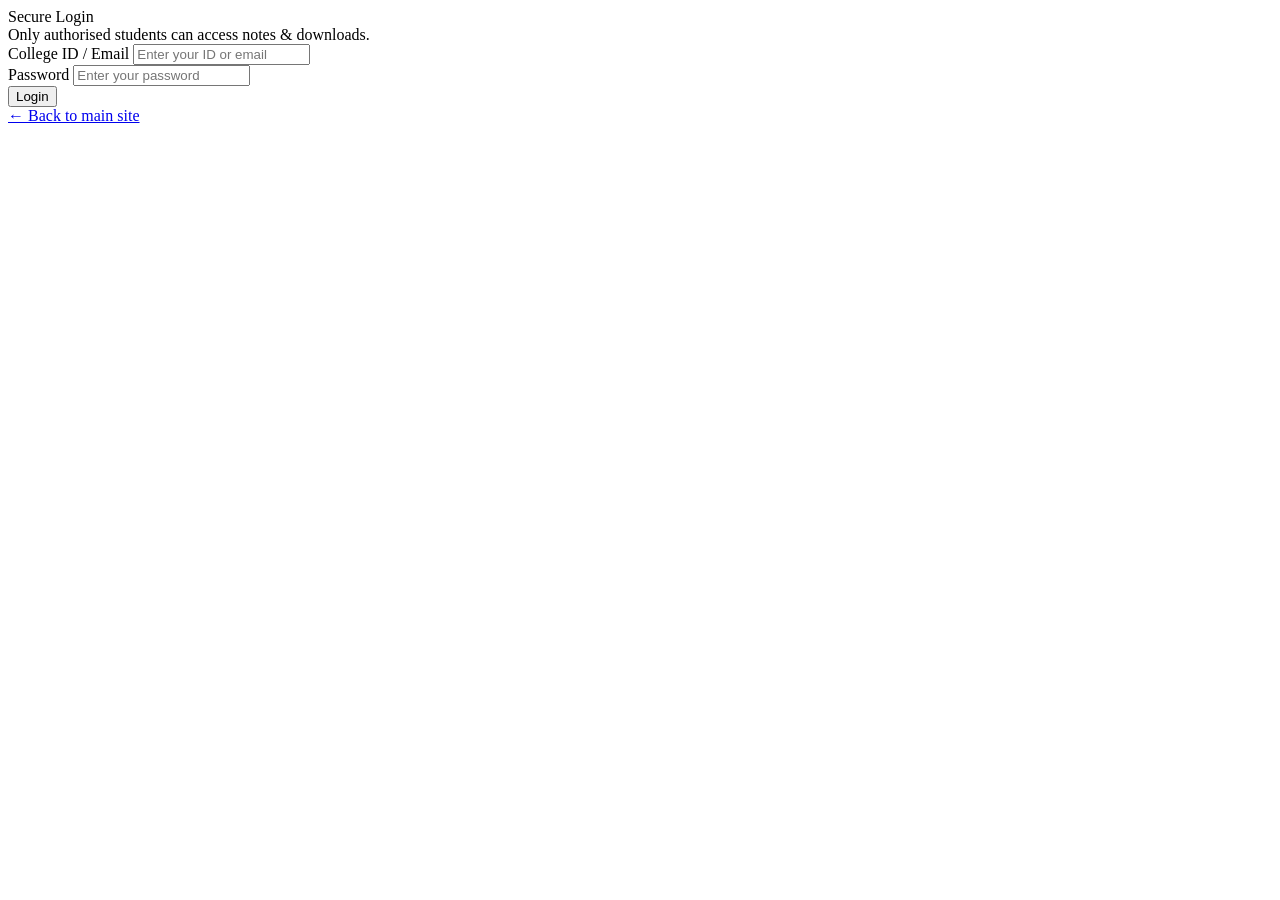
==== index.html @ 5f8c27df "Add files via upload" ====
<!DOCTYPE html>
<html lang="en">
<head>
  <head>
    <script>
  if (localStorage.getItem("isLoggedIn") !== "true") {
    window.location.href = "login.html";
  }
</script>

  <meta charset="UTF-8" />
  <title>All Notes of 1st Year</title>

  <script>
    // Agar login nahi hai to login page par redirect
    if (localStorage.getItem("isLoggedIn") !== "true") {
      window.location.href = "login.html";
    }
    
  </script>

  <link rel="stylesheet" href="css/index.css" />
</head>

  <meta charset="UTF-8" />
  <title>All Notes of 1st Year</title>

  <!-- Main CSS -->
  <link rel="stylesheet" href="css/index.css" />
</head>
<body>
  <div style="text-align:right; padding:10px; font-size:0.9rem;">
  <a href="ai-chat.html" style="color:#0c3c78; text-decoration:none;">
    🤖 AI Study Assistant
  </a>
</div>

  <div style="text-align:right; padding:10px;">
  <a href="login.html" style="font-size:14px; color:#0c3c78; text-decoration:none;">
    🔐 Login
  </a>
</div>

  <div class="container">
    <div class="logo-title">All Notes of 1st Year</div>
    <div class="logo-sub">
      All subjects, notes, important topics & PYQ at one place
    </div>

    <div class="search-box">
      <input id="searchInput" type="text" placeholder="Search subject, code, or topic..." />
      <button type="button" id="searchBtn">Search</button>
      <button onclick="logout()" style="
background:#1f3b57;
color:white;
border:none;
padding:6px 12px;
border-radius:6px;
cursor:pointer;
margin:10px;">
Logout
</button>
<script>
  function logout(){
    localStorage.removeItem("isLoggedIn");
    window.location.href = "login.html";
  }
</script>

    </div>

    <!-- Subjects Grid -->
    <div id="notesGrid" class="notes-grid">

      <!-- 1. Electronic Mechanics (EM) -->
      <div class="note-card"
           data-keywords="electronic mechanics em motion devices sensors semiconductors">
        <h3>Electronic Mechanics (EM)</h3>
        <p>Mechanics concepts used in electronics: motion systems, sensors, actuators and basic semiconductor-related mechanics.</p>
        <span class="note-tag">Technical</span>
        <div class="note-actions">
          <a class="note-btn" href="em-notes.html">Notes</a>
          <a class="note-btn secondary" href="em-important.html">Important topics</a>
          <a class="note-btn secondary" href="em-pyq.html">PYQ papers</a>
        </div>
      </div>

      <!-- 2. Applied Chemistry (AC) -->
      <div class="note-card"
           data-keywords="applied chemistry ac engineering reactions lab formula industrial">
        <h3>Applied Chemistry (AC)</h3>
        <p>Chemical reactions, industrial chemistry basics, engineering applications and useful lab concepts.</p>
        <span class="note-tag">Core Subject</span>
        <div class="note-actions">
          <a class="note-btn" href="ac-notes.html">Notes</a>
          <a class="note-btn secondary" href="ac-important.html">Important topics</a>
          <a class="note-btn secondary" href="ac-pyq.html">PYQ papers</a>
        </div>
      </div>

      <!-- 3. Basic Electrical Engineering (BEE) -->
      <div class="note-card"
           data-keywords="basic electrical bee circuits ohms law kirchhoff ac dc machines transformers">
        <h3>Basic Electrical Engineering (BEE)</h3>
        <p>AC/DC basics, Ohm's law, circuit theory, transformers, and numerical questions.</p>
        <span class="note-tag">Numerical Based</span>
        <div class="note-actions">
          <a class="note-btn" href="bee-notes.html">Notes</a>
          <a class="note-btn secondary" href="bee-important.html">Important topics</a>
          <a class="note-btn secondary" href="bee-pyq.html">PYQ papers</a>
        </div>
      </div>

      <!-- 4. Communication English (CE) -->
      <div class="note-card"
           data-keywords="communication english ce grammar letter writing speaking vocabulary">
        <h3>Communication English (CE)</h3>
        <p>Spoken and written English skills, grammar, letters, emails and vocabulary.</p>
        <span class="note-tag">Soft Skills</span>
        <div class="note-actions">
          <a class="note-btn" href="ce-notes.html">Notes</a>
          <a class="note-btn secondary" href="ce-important.html">Important topics</a>
          <a class="note-btn secondary" href="ce-pyq.html">PYQ papers</a>
        </div>
      </div>

      <!-- 5. Calculus -->
      <div class="note-card"
           data-keywords="calculus limits differentiation integration maths">
        <h3>Calculus</h3>
        <p>Limits, differentiation, integration, and other basic calculus concepts.</p>
        <span class="note-tag">Common Subject</span>
        <div class="note-actions">
          <a class="note-btn" href="calculus-notes.html">Notes</a>
          <a class="note-btn secondary" href="calculus-important.html">Important topics</a>
          <a class="note-btn secondary" href="calculus-pyq.html">PYQ papers</a>
        </div>
      </div>

      <!-- 6. FME -->
      <div class="note-card"
           data-keywords="fundamental mechanical engineering fme thermodynamics machines workshop">
        <h3>Fundamental of Mechanical Engineering (FME)</h3>
        <p>Basics of mechanical systems, thermodynamics, machines and workshop-related topics.</p>
        <span class="note-tag">Engineering Core</span>
        <div class="note-actions">
          <a class="note-btn" href="fme-notes.html">Notes</a>
          <a class="note-btn secondary" href="fme-important.html">Important topics</a>
          <a class="note-btn secondary" href="fme-pyq.html">PYQ papers</a>
        </div>
      </div>
    </div>

    <div id="noResult" class="no-result">
      No subject found for this search. Try another keyword.
    </div>
  </div>

  <!-- Footer -->
  <footer class="footer">
    <div class="footer-inner">
      <div class="footer-title">Contact us</div>

      <div>📞 Phone:
        <a href="tel:+910000000000">+91-00000-00000</a>
      </div>
      <div>✉️ Email:
        <a href="mailto:youremail@example.com">youremail@example.com</a>
      </div>

      <div class="contact-links">
        <a href="https://wa.me/910000000000" target="_blank">
          <span class="icon">💬</span>
          <span>WhatsApp</span>
        </a>
        <a href="https://instagram.com/yourchannel" target="_blank">
          <span class="icon">📸</span>
          <span>Instagram</span>
        </a>
      </div>

      <div class="footer-small">
        Note: Apna real number, email, WhatsApp link aur Instagram channel yahan par replace kar lena.
      </div>
    </div>
  </footer>

  <!-- Main JS -->
  <script src="js/index.js"></script>
</body>
</html>
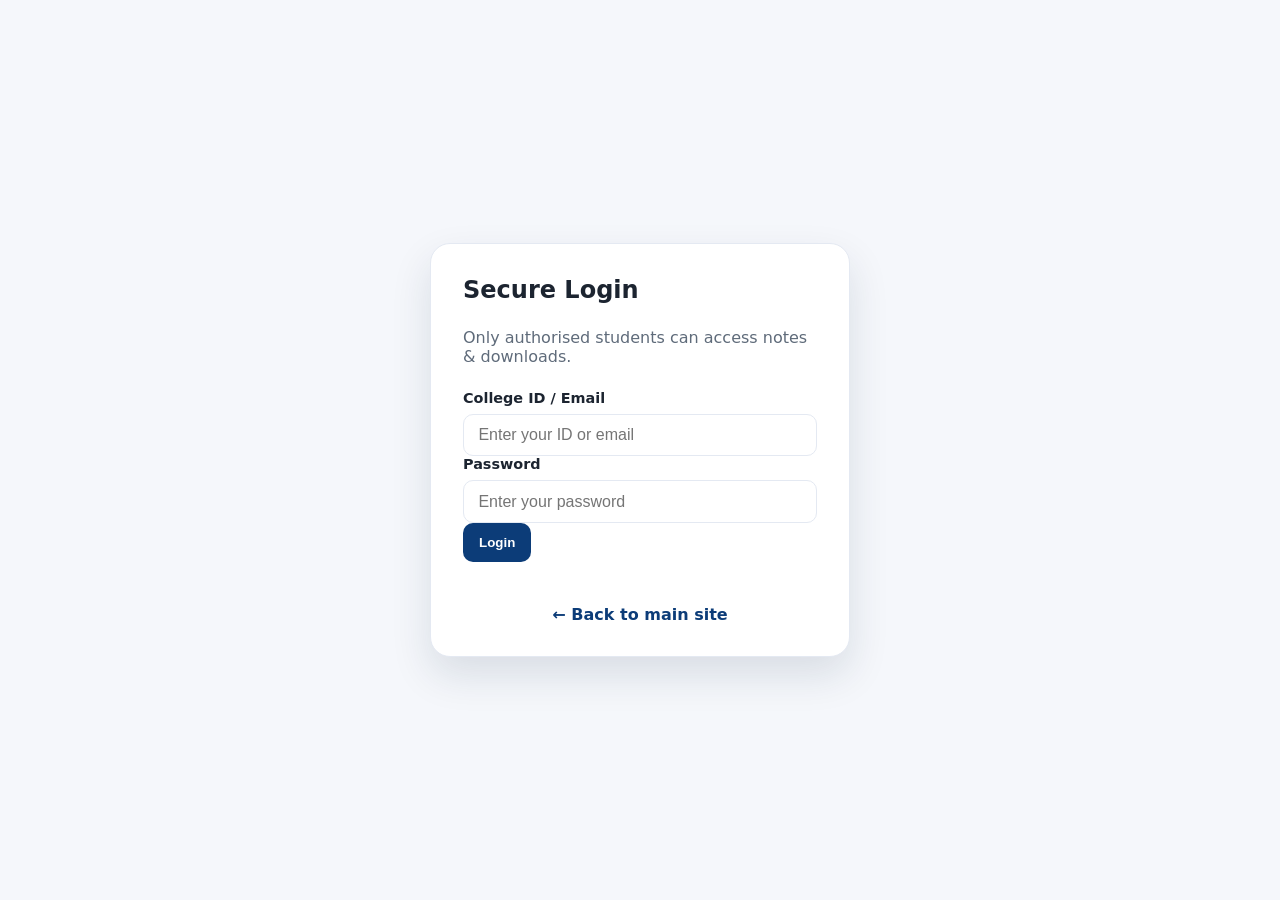
==== commit e41878e6: "Add professional styling and scripts" ====
--- a/index.html
+++ b/index.html
@@ -1,73 +1,54 @@
-<!DOCTYPE html>
-<html lang="en">
-<head>
-  <head>
-    <script>
-  if (localStorage.getItem("isLoggedIn") !== "true") {
-    window.location.href = "login.html";
-  }
-</script>
-
-  <meta charset="UTF-8" />
-  <title>All Notes of 1st Year</title>
-
-  <script>
-    // Agar login nahi hai to login page par redirect
-    if (localStorage.getItem("isLoggedIn") !== "true") {
-      window.location.href = "login.html";
-    }
-    
-  </script>
-
-  <link rel="stylesheet" href="css/index.css" />
-</head>
-
-  <meta charset="UTF-8" />
-  <title>All Notes of 1st Year</title>
-
-  <!-- Main CSS -->
-  <link rel="stylesheet" href="css/index.css" />
-</head>
-<body>
-  <div style="text-align:right; padding:10px; font-size:0.9rem;">
-  <a href="ai-chat.html" style="color:#0c3c78; text-decoration:none;">
-    🤖 AI Study Assistant
-  </a>
-</div>
-
-  <div style="text-align:right; padding:10px;">
-  <a href="login.html" style="font-size:14px; color:#0c3c78; text-decoration:none;">
-    🔐 Login
-  </a>
-</div>
-
-  <div class="container">
-    <div class="logo-title">All Notes of 1st Year</div>
-    <div class="logo-sub">
-      All subjects, notes, important topics & PYQ at one place
-    </div>
-
-    <div class="search-box">
-      <input id="searchInput" type="text" placeholder="Search subject, code, or topic..." />
-      <button type="button" id="searchBtn">Search</button>
-      <button onclick="logout()" style="
-background:#1f3b57;
-color:white;
-border:none;
-padding:6px 12px;
-border-radius:6px;
-cursor:pointer;
-margin:10px;">
-Logout
-</button>
-<script>
-  function logout(){
-    localStorage.removeItem("isLoggedIn");
-    window.location.href = "login.html";
-  }
-</script>
-
-    </div>
+<!DOCTYPE html>
+<html lang="en">
+<head>
+  <meta charset="UTF-8" />
+  <meta name="viewport" content="width=device-width, initial-scale=1" />
+  <title>All Notes of 1st Year</title>
+  <link rel="stylesheet" href="css/index.css" />
+  <script>
+    if (localStorage.getItem("isLoggedIn") !== "true") {
+      window.location.href = "login.html";
+    }
+  </script>
+</head>
+<body>
+  <header class="site-header">
+    <div class="brand">
+      <div class="brand-mark">FY</div>
+      <div>
+        <div class="brand-title">All Notes of 1st Year</div>
+        <div class="brand-subtitle">All subjects, notes, important topics & PYQ in one place</div>
+      </div>
+    </div>
+    <nav class="header-actions">
+      <a class="header-link" href="ai-chat.html">🤖 AI Study Assistant</a>
+      <a class="header-link" href="login.html">🔐 Login</a>
+      <button class="logout-btn" type="button" onclick="logout()">Logout</button>
+    </nav>
+  </header>
+
+  <main class="container">
+    <section class="hero">
+      <div>
+        <h1>Find the right notes in seconds</h1>
+        <p>Search by subject, code, or topic and jump straight into study material curated for first-year students.</p>
+      </div>
+      <div class="hero-card">
+        <div class="hero-stat">
+          <span class="hero-stat-label">Subjects covered</span>
+          <span class="hero-stat-value">6</span>
+        </div>
+        <div class="hero-stat">
+          <span class="hero-stat-label">Updated for</span>
+          <span class="hero-stat-value">2024</span>
+        </div>
+      </div>
+    </section>
+
+    <div class="search-box">
+      <input id="searchInput" type="text" placeholder="Search subject, code, or topic..." />
+      <button type="button" id="searchBtn">Search</button>
+    </div>
 
     <!-- Subjects Grid -->
     <div id="notesGrid" class="notes-grid">
@@ -151,10 +132,10 @@
       </div>
     </div>
 
-    <div id="noResult" class="no-result">
-      No subject found for this search. Try another keyword.
-    </div>
-  </div>
+    <div id="noResult" class="no-result">
+      No subject found for this search. Try another keyword.
+    </div>
+  </main>
 
   <!-- Footer -->
   <footer class="footer">
@@ -185,7 +166,12 @@
     </div>
   </footer>
 
-  <!-- Main JS -->
-  <script src="js/index.js"></script>
-</body>
-</html>
+  <script src="js/index.js"></script>
+  <script>
+    function logout() {
+      localStorage.removeItem("isLoggedIn");
+      window.location.href = "login.html";
+    }
+  </script>
+</body>
+</html>
--- a/css/index.css
+++ b/css/index.css
@@ -0,0 +1,318 @@
+:root {
+  color-scheme: light;
+  --bg: #f5f7fb;
+  --card: #ffffff;
+  --text: #1c2430;
+  --muted: #556174;
+  --primary: #0c3c78;
+  --accent: #17b1a4;
+  --border: #e4e9f2;
+  --shadow: 0 20px 45px rgba(18, 38, 63, 0.08);
+}
+
+* {
+  box-sizing: border-box;
+  margin: 0;
+  padding: 0;
+}
+
+body {
+  font-family: "Inter", "Segoe UI", system-ui, -apple-system, sans-serif;
+  background: var(--bg);
+  color: var(--text);
+  line-height: 1.5;
+}
+
+a {
+  color: inherit;
+  text-decoration: none;
+}
+
+.site-header {
+  display: flex;
+  align-items: center;
+  justify-content: space-between;
+  gap: 2rem;
+  padding: 1.5rem 6vw;
+  background: var(--card);
+  border-bottom: 1px solid var(--border);
+  position: sticky;
+  top: 0;
+  z-index: 10;
+}
+
+.brand {
+  display: flex;
+  align-items: center;
+  gap: 1rem;
+}
+
+.brand-mark {
+  display: grid;
+  place-items: center;
+  width: 48px;
+  height: 48px;
+  border-radius: 14px;
+  background: var(--primary);
+  color: white;
+  font-weight: 700;
+  letter-spacing: 0.04em;
+}
+
+.brand-title {
+  font-size: 1.1rem;
+  font-weight: 700;
+}
+
+.brand-subtitle {
+  font-size: 0.9rem;
+  color: var(--muted);
+}
+
+.header-actions {
+  display: flex;
+  align-items: center;
+  gap: 1rem;
+  font-weight: 600;
+}
+
+.header-link {
+  padding: 0.55rem 0.85rem;
+  border-radius: 10px;
+  color: var(--primary);
+  border: 1px solid transparent;
+  transition: all 0.2s ease;
+}
+
+.header-link:hover {
+  border-color: var(--border);
+  background: #f0f4fb;
+}
+
+.logout-btn {
+  border: none;
+  background: var(--primary);
+  color: white;
+  padding: 0.55rem 1rem;
+  border-radius: 10px;
+  cursor: pointer;
+  font-weight: 600;
+  transition: transform 0.2s ease, box-shadow 0.2s ease;
+}
+
+.logout-btn:hover {
+  transform: translateY(-1px);
+  box-shadow: 0 8px 18px rgba(12, 60, 120, 0.2);
+}
+
+.container {
+  padding: 2.5rem 6vw 4rem;
+}
+
+.hero {
+  display: grid;
+  grid-template-columns: repeat(auto-fit, minmax(240px, 1fr));
+  gap: 2rem;
+  align-items: center;
+  margin-bottom: 2rem;
+}
+
+.hero h1 {
+  font-size: clamp(2rem, 3vw, 2.6rem);
+  margin-bottom: 0.75rem;
+}
+
+.hero p {
+  color: var(--muted);
+  font-size: 1.05rem;
+}
+
+.hero-card {
+  background: var(--card);
+  border: 1px solid var(--border);
+  border-radius: 18px;
+  padding: 1.5rem;
+  box-shadow: var(--shadow);
+  display: grid;
+  gap: 1.25rem;
+}
+
+.hero-stat {
+  display: flex;
+  align-items: center;
+  justify-content: space-between;
+  font-weight: 600;
+}
+
+.hero-stat-label {
+  color: var(--muted);
+  font-size: 0.95rem;
+}
+
+.hero-stat-value {
+  font-size: 1.4rem;
+}
+
+.search-box {
+  display: flex;
+  gap: 0.75rem;
+  background: var(--card);
+  border: 1px solid var(--border);
+  border-radius: 14px;
+  padding: 0.75rem;
+  box-shadow: var(--shadow);
+  margin-bottom: 2rem;
+}
+
+.search-box input {
+  flex: 1;
+  border: none;
+  font-size: 1rem;
+  padding: 0.65rem 0.75rem;
+  outline: none;
+}
+
+.search-box button {
+  border: none;
+  background: var(--accent);
+  color: white;
+  font-weight: 600;
+  padding: 0.65rem 1.2rem;
+  border-radius: 10px;
+  cursor: pointer;
+}
+
+.notes-grid {
+  display: grid;
+  grid-template-columns: repeat(auto-fit, minmax(250px, 1fr));
+  gap: 1.5rem;
+}
+
+.note-card {
+  background: var(--card);
+  border: 1px solid var(--border);
+  border-radius: 18px;
+  padding: 1.5rem;
+  box-shadow: var(--shadow);
+  display: flex;
+  flex-direction: column;
+  gap: 0.9rem;
+}
+
+.note-card h3 {
+  font-size: 1.2rem;
+}
+
+.note-card p {
+  color: var(--muted);
+  font-size: 0.95rem;
+}
+
+.note-tag {
+  align-self: flex-start;
+  font-size: 0.75rem;
+  background: #e9f3ff;
+  color: var(--primary);
+  padding: 0.3rem 0.6rem;
+  border-radius: 999px;
+  font-weight: 600;
+}
+
+.note-actions {
+  display: flex;
+  flex-wrap: wrap;
+  gap: 0.5rem;
+}
+
+.note-btn {
+  padding: 0.45rem 0.9rem;
+  border-radius: 8px;
+  border: 1px solid var(--primary);
+  color: var(--primary);
+  font-weight: 600;
+  font-size: 0.85rem;
+  transition: all 0.2s ease;
+}
+
+.note-btn.secondary {
+  border-color: var(--border);
+  color: var(--muted);
+}
+
+.note-btn:hover {
+  background: var(--primary);
+  color: white;
+}
+
+.note-btn.secondary:hover {
+  background: #f0f4fb;
+  color: var(--text);
+}
+
+.no-result {
+  margin-top: 2rem;
+  padding: 1.5rem;
+  border-radius: 14px;
+  background: #fff3cd;
+  color: #8a6d3b;
+  font-weight: 600;
+  display: none;
+}
+
+.footer {
+  background: #0f1f33;
+  color: #e7edf6;
+  padding: 3rem 6vw;
+}
+
+.footer a {
+  color: #cfe1ff;
+}
+
+.footer-inner {
+  display: grid;
+  gap: 1rem;
+  max-width: 900px;
+}
+
+.footer-title {
+  font-size: 1.2rem;
+  font-weight: 700;
+}
+
+.contact-links {
+  display: flex;
+  gap: 1rem;
+  flex-wrap: wrap;
+}
+
+.contact-links a {
+  display: flex;
+  align-items: center;
+  gap: 0.4rem;
+  padding: 0.4rem 0.8rem;
+  border-radius: 8px;
+  background: rgba(255, 255, 255, 0.08);
+}
+
+.footer-small {
+  font-size: 0.85rem;
+  color: #a9b5c8;
+}
+
+@media (max-width: 720px) {
+  .site-header {
+    flex-direction: column;
+    align-items: flex-start;
+  }
+
+  .header-actions {
+    width: 100%;
+    justify-content: flex-start;
+    flex-wrap: wrap;
+  }
+
+  .search-box {
+    flex-direction: column;
+  }
+}
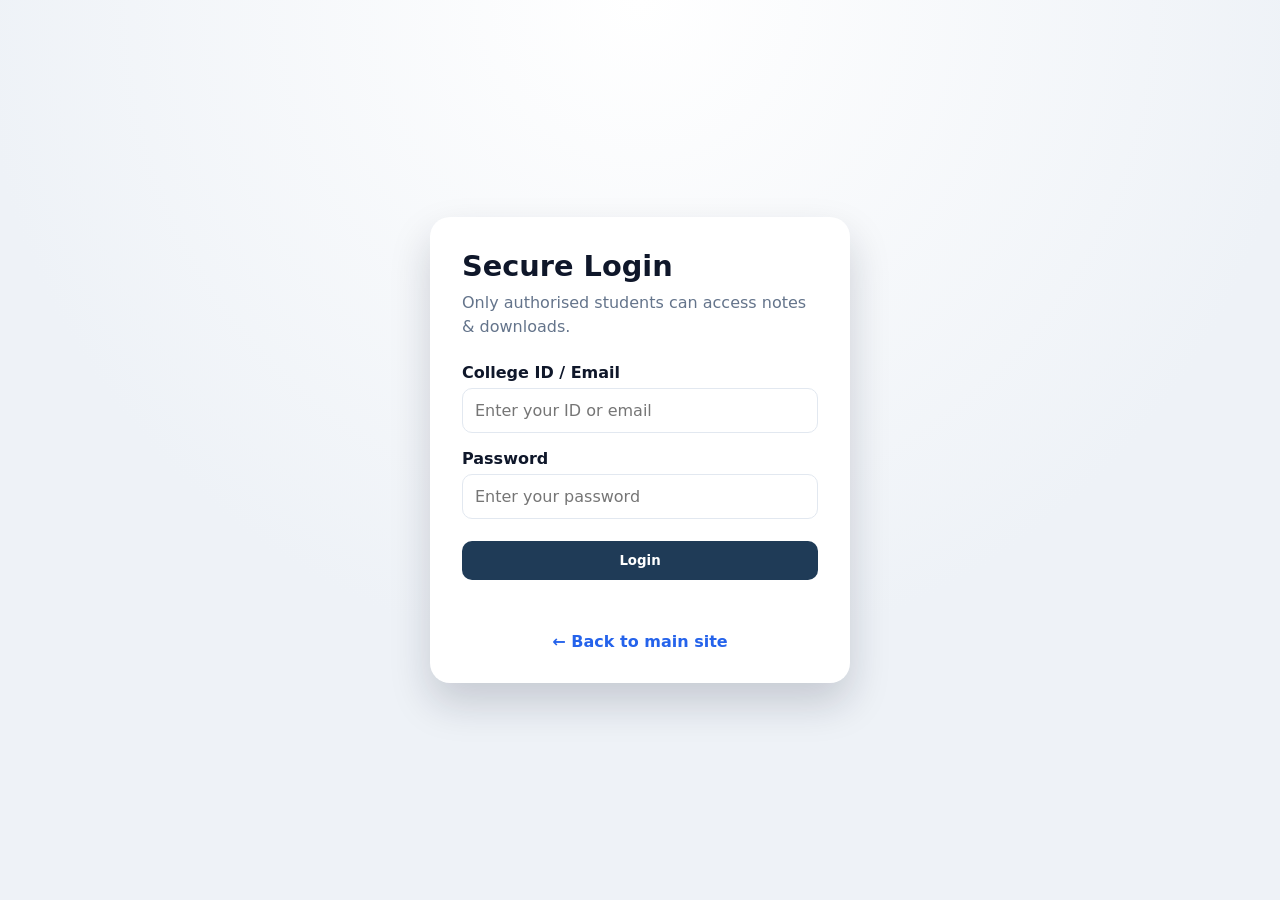
==== commit 2b624c33: "Create professional styling for notes site" ====
--- a/index.html
+++ b/index.html
@@ -14,164 +14,166 @@
 <body>
   <header class="site-header">
     <div class="brand">
-      <div class="brand-mark">FY</div>
-      <div>
-        <div class="brand-title">All Notes of 1st Year</div>
-        <div class="brand-subtitle">All subjects, notes, important topics & PYQ in one place</div>
-      </div>
+      <div class="brand-title">All Notes of 1st Year</div>
+      <div class="brand-subtitle">Your centralized hub for 1st year subjects, notes, and PYQ resources.</div>
     </div>
     <nav class="header-actions">
-      <a class="header-link" href="ai-chat.html">🤖 AI Study Assistant</a>
-      <a class="header-link" href="login.html">🔐 Login</a>
-      <button class="logout-btn" type="button" onclick="logout()">Logout</button>
+      <a class="header-link" href="ai-chat.html">AI Study Assistant</a>
+      <a class="header-link" href="login.html">Login</a>
+      <button class="logout-btn" type="button" id="logoutBtn">Logout</button>
     </nav>
   </header>
 
-  <main class="container">
+  <main class="page">
     <section class="hero">
       <div>
-        <h1>Find the right notes in seconds</h1>
-        <p>Search by subject, code, or topic and jump straight into study material curated for first-year students.</p>
+        <h1>Study smarter with curated notes</h1>
+        <p>
+          Search by subject, code, or topic to instantly find notes, important topics, and previous-year papers.
+        </p>
       </div>
       <div class="hero-card">
         <div class="hero-stat">
-          <span class="hero-stat-label">Subjects covered</span>
-          <span class="hero-stat-value">6</span>
+          <span>6</span>
+          <small>Subjects</small>
         </div>
         <div class="hero-stat">
-          <span class="hero-stat-label">Updated for</span>
-          <span class="hero-stat-value">2024</span>
+          <span>18+</span>
+          <small>Resources</small>
+        </div>
+        <div class="hero-stat">
+          <span>100%</span>
+          <small>Focused</small>
         </div>
       </div>
     </section>
 
-    <div class="search-box">
-      <input id="searchInput" type="text" placeholder="Search subject, code, or topic..." />
-      <button type="button" id="searchBtn">Search</button>
+    <section class="search-panel">
+      <label for="searchInput">Search subjects</label>
+      <div class="search-box">
+        <input
+          id="searchInput"
+          type="text"
+          placeholder="Search subject, code, or topic..."
+          aria-label="Search subject"
+        />
+        <button type="button" id="searchBtn">Search</button>
+      </div>
+      <p class="search-hint">Example: “BEE circuits”, “AC lab”, “CE writing”</p>
+    </section>
+
+    <section class="notes-grid" id="notesGrid">
+      <article class="note-card" data-keywords="electronic mechanics em motion devices sensors semiconductors">
+        <div class="note-card-header">
+          <h3>Electronic Mechanics (EM)</h3>
+          <span class="note-tag">Technical</span>
+        </div>
+        <p>Mechanics concepts used in electronics: motion systems, sensors, actuators, and basic semiconductor mechanics.</p>
+        <div class="note-actions">
+          <a class="note-btn" href="em-notes.html">Notes</a>
+          <a class="note-btn secondary" href="em-important.html">Important topics</a>
+          <a class="note-btn secondary" href="em-pyq.html">PYQ papers</a>
+        </div>
+      </article>
+
+      <article class="note-card" data-keywords="applied chemistry ac engineering reactions lab formula industrial">
+        <div class="note-card-header">
+          <h3>Applied Chemistry (AC)</h3>
+          <span class="note-tag">Core Subject</span>
+        </div>
+        <p>Chemical reactions, industrial chemistry basics, engineering applications, and useful lab concepts.</p>
+        <div class="note-actions">
+          <a class="note-btn" href="ac-notes.html">Notes</a>
+          <a class="note-btn secondary" href="ac-important.html">Important topics</a>
+          <a class="note-btn secondary" href="ac-pyq.html">PYQ papers</a>
+        </div>
+      </article>
+
+      <article class="note-card" data-keywords="basic electrical bee circuits ohms law kirchhoff ac dc machines transformers">
+        <div class="note-card-header">
+          <h3>Basic Electrical Engineering (BEE)</h3>
+          <span class="note-tag">Numerical Based</span>
+        </div>
+        <p>AC/DC basics, Ohm's law, circuit theory, transformers, and numerical practice questions.</p>
+        <div class="note-actions">
+          <a class="note-btn" href="bee-notes.html">Notes</a>
+          <a class="note-btn secondary" href="bee-important.html">Important topics</a>
+          <a class="note-btn secondary" href="bee-pyq.html">PYQ papers</a>
+        </div>
+      </article>
+
+      <article class="note-card" data-keywords="communication english ce grammar letter writing speaking vocabulary">
+        <div class="note-card-header">
+          <h3>Communication English (CE)</h3>
+          <span class="note-tag">Soft Skills</span>
+        </div>
+        <p>Spoken and written English skills, grammar, formal letters, emails, and vocabulary.</p>
+        <div class="note-actions">
+          <a class="note-btn" href="ce-notes.html">Notes</a>
+          <a class="note-btn secondary" href="ce-important.html">Important topics</a>
+          <a class="note-btn secondary" href="ce-pyq.html">PYQ papers</a>
+        </div>
+      </article>
+
+      <article class="note-card" data-keywords="calculus limits differentiation integration maths">
+        <div class="note-card-header">
+          <h3>Calculus</h3>
+          <span class="note-tag">Common Subject</span>
+        </div>
+        <p>Limits, differentiation, integration, and other core calculus concepts.</p>
+        <div class="note-actions">
+          <a class="note-btn" href="calculus-notes.html">Notes</a>
+          <a class="note-btn secondary" href="calculus-important.html">Important topics</a>
+          <a class="note-btn secondary" href="calculus-pyq.html">PYQ papers</a>
+        </div>
+      </article>
+
+      <article class="note-card" data-keywords="fundamental mechanical engineering fme thermodynamics machines workshop">
+        <div class="note-card-header">
+          <h3>Fundamental of Mechanical Engineering (FME)</h3>
+          <span class="note-tag">Engineering Core</span>
+        </div>
+        <p>Basics of mechanical systems, thermodynamics, machines, and workshop-related topics.</p>
+        <div class="note-actions">
+          <a class="note-btn" href="fme-notes.html">Notes</a>
+          <a class="note-btn secondary" href="fme-important.html">Important topics</a>
+          <a class="note-btn secondary" href="fme-pyq.html">PYQ papers</a>
+        </div>
+      </article>
+    </section>
+
+    <div id="noResult" class="no-result">No subject found for this search. Try another keyword.</div>
+  </main>
+
+  <footer class="footer">
+    <div class="footer-inner">
+      <div>
+        <div class="footer-title">Contact us</div>
+        <p>For access help or content updates, reach out anytime.</p>
+      </div>
+      <div class="footer-grid">
+        <div>
+          <div class="footer-label">Phone</div>
+          <a href="tel:+910000000000">+91-00000-00000</a>
+        </div>
+        <div>
+          <div class="footer-label">Email</div>
+          <a href="mailto:youremail@example.com">youremail@example.com</a>
+        </div>
+        <div>
+          <div class="footer-label">Social</div>
+          <div class="contact-links">
+            <a href="https://wa.me/910000000000" target="_blank" rel="noreferrer">WhatsApp</a>
+            <a href="https://instagram.com/yourchannel" target="_blank" rel="noreferrer">Instagram</a>
+          </div>
+        </div>
+      </div>
+      <div class="footer-small">
+        Replace the contact details with your official college/department details.
+      </div>
     </div>
-
-    <!-- Subjects Grid -->
-    <div id="notesGrid" class="notes-grid">
-
-      <!-- 1. Electronic Mechanics (EM) -->
-      <div class="note-card"
-           data-keywords="electronic mechanics em motion devices sensors semiconductors">
-        <h3>Electronic Mechanics (EM)</h3>
-        <p>Mechanics concepts used in electronics: motion systems, sensors, actuators and basic semiconductor-related mechanics.</p>
-        <span class="note-tag">Technical</span>
-        <div class="note-actions">
-          <a class="note-btn" href="em-notes.html">Notes</a>
-          <a class="note-btn secondary" href="em-important.html">Important topics</a>
-          <a class="note-btn secondary" href="em-pyq.html">PYQ papers</a>
-        </div>
-      </div>
-
-      <!-- 2. Applied Chemistry (AC) -->
-      <div class="note-card"
-           data-keywords="applied chemistry ac engineering reactions lab formula industrial">
-        <h3>Applied Chemistry (AC)</h3>
-        <p>Chemical reactions, industrial chemistry basics, engineering applications and useful lab concepts.</p>
-        <span class="note-tag">Core Subject</span>
-        <div class="note-actions">
-          <a class="note-btn" href="ac-notes.html">Notes</a>
-          <a class="note-btn secondary" href="ac-important.html">Important topics</a>
-          <a class="note-btn secondary" href="ac-pyq.html">PYQ papers</a>
-        </div>
-      </div>
-
-      <!-- 3. Basic Electrical Engineering (BEE) -->
-      <div class="note-card"
-           data-keywords="basic electrical bee circuits ohms law kirchhoff ac dc machines transformers">
-        <h3>Basic Electrical Engineering (BEE)</h3>
-        <p>AC/DC basics, Ohm's law, circuit theory, transformers, and numerical questions.</p>
-        <span class="note-tag">Numerical Based</span>
-        <div class="note-actions">
-          <a class="note-btn" href="bee-notes.html">Notes</a>
-          <a class="note-btn secondary" href="bee-important.html">Important topics</a>
-          <a class="note-btn secondary" href="bee-pyq.html">PYQ papers</a>
-        </div>
-      </div>
-
-      <!-- 4. Communication English (CE) -->
-      <div class="note-card"
-           data-keywords="communication english ce grammar letter writing speaking vocabulary">
-        <h3>Communication English (CE)</h3>
-        <p>Spoken and written English skills, grammar, letters, emails and vocabulary.</p>
-        <span class="note-tag">Soft Skills</span>
-        <div class="note-actions">
-          <a class="note-btn" href="ce-notes.html">Notes</a>
-          <a class="note-btn secondary" href="ce-important.html">Important topics</a>
-          <a class="note-btn secondary" href="ce-pyq.html">PYQ papers</a>
-        </div>
-      </div>
-
-      <!-- 5. Calculus -->
-      <div class="note-card"
-           data-keywords="calculus limits differentiation integration maths">
-        <h3>Calculus</h3>
-        <p>Limits, differentiation, integration, and other basic calculus concepts.</p>
-        <span class="note-tag">Common Subject</span>
-        <div class="note-actions">
-          <a class="note-btn" href="calculus-notes.html">Notes</a>
-          <a class="note-btn secondary" href="calculus-important.html">Important topics</a>
-          <a class="note-btn secondary" href="calculus-pyq.html">PYQ papers</a>
-        </div>
-      </div>
-
-      <!-- 6. FME -->
-      <div class="note-card"
-           data-keywords="fundamental mechanical engineering fme thermodynamics machines workshop">
-        <h3>Fundamental of Mechanical Engineering (FME)</h3>
-        <p>Basics of mechanical systems, thermodynamics, machines and workshop-related topics.</p>
-        <span class="note-tag">Engineering Core</span>
-        <div class="note-actions">
-          <a class="note-btn" href="fme-notes.html">Notes</a>
-          <a class="note-btn secondary" href="fme-important.html">Important topics</a>
-          <a class="note-btn secondary" href="fme-pyq.html">PYQ papers</a>
-        </div>
-      </div>
-    </div>
-
-    <div id="noResult" class="no-result">
-      No subject found for this search. Try another keyword.
-    </div>
-  </main>
-
-  <!-- Footer -->
-  <footer class="footer">
-    <div class="footer-inner">
-      <div class="footer-title">Contact us</div>
-
-      <div>📞 Phone:
-        <a href="tel:+910000000000">+91-00000-00000</a>
-      </div>
-      <div>✉️ Email:
-        <a href="mailto:youremail@example.com">youremail@example.com</a>
-      </div>
-
-      <div class="contact-links">
-        <a href="https://wa.me/910000000000" target="_blank">
-          <span class="icon">💬</span>
-          <span>WhatsApp</span>
-        </a>
-        <a href="https://instagram.com/yourchannel" target="_blank">
-          <span class="icon">📸</span>
-          <span>Instagram</span>
-        </a>
-      </div>
-
-      <div class="footer-small">
-        Note: Apna real number, email, WhatsApp link aur Instagram channel yahan par replace kar lena.
-      </div>
-    </div>
-  </footer>
-
+  </footer>
+
   <script src="js/index.js"></script>
-  <script>
-    function logout() {
-      localStorage.removeItem("isLoggedIn");
-      window.location.href = "login.html";
-    }
-  </script>
 </body>
 </html>
--- a/css/index.css
+++ b/css/index.css
@@ -1,318 +1,292 @@
 :root {
-  color-scheme: light;
+  --primary: #1f3b57;
+  --primary-dark: #16273a;
+  --accent: #2563eb;
+  --accent-soft: rgba(37, 99, 235, 0.12);
   --bg: #f5f7fb;
   --card: #ffffff;
-  --text: #1c2430;
-  --muted: #556174;
-  --primary: #0c3c78;
-  --accent: #17b1a4;
-  --border: #e4e9f2;
-  --shadow: 0 20px 45px rgba(18, 38, 63, 0.08);
+  --text: #132036;
+  --muted: #5f6b7a;
+  --border: #e2e8f0;
+  --shadow: 0 12px 30px rgba(15, 23, 42, 0.12);
 }
 
 * {
   box-sizing: border-box;
   margin: 0;
   padding: 0;
+  font-family: "Inter", "Segoe UI", system-ui, sans-serif;
 }
 
 body {
-  font-family: "Inter", "Segoe UI", system-ui, -apple-system, sans-serif;
   background: var(--bg);
   color: var(--text);
-  line-height: 1.5;
-}
-
-a {
-  color: inherit;
+  min-height: 100vh;
+}
+
+.site-header {
+  display: flex;
+  justify-content: space-between;
+  align-items: center;
+  padding: 32px 7vw 20px;
+  background: linear-gradient(120deg, #ffffff 0%, #eef3ff 100%);
+  border-bottom: 1px solid var(--border);
+}
+
+.brand-title {
+  font-size: 1.8rem;
+  font-weight: 700;
+}
+
+.brand-subtitle {
+  color: var(--muted);
+  margin-top: 6px;
+  max-width: 460px;
+}
+
+.header-actions {
+  display: flex;
+  gap: 12px;
+  align-items: center;
+}
+
+.header-link {
   text-decoration: none;
-}
-
-.site-header {
-  display: flex;
-  align-items: center;
-  justify-content: space-between;
-  gap: 2rem;
-  padding: 1.5rem 6vw;
-  background: var(--card);
-  border-bottom: 1px solid var(--border);
-  position: sticky;
-  top: 0;
-  z-index: 10;
-}
-
-.brand {
-  display: flex;
-  align-items: center;
-  gap: 1rem;
-}
-
-.brand-mark {
-  display: grid;
-  place-items: center;
-  width: 48px;
-  height: 48px;
-  border-radius: 14px;
-  background: var(--primary);
-  color: white;
-  font-weight: 700;
-  letter-spacing: 0.04em;
-}
-
-.brand-title {
-  font-size: 1.1rem;
-  font-weight: 700;
-}
-
-.brand-subtitle {
-  font-size: 0.9rem;
-  color: var(--muted);
-}
-
-.header-actions {
-  display: flex;
-  align-items: center;
-  gap: 1rem;
-  font-weight: 600;
-}
-
-.header-link {
-  padding: 0.55rem 0.85rem;
-  border-radius: 10px;
   color: var(--primary);
-  border: 1px solid transparent;
-  transition: all 0.2s ease;
-}
-
-.header-link:hover {
-  border-color: var(--border);
-  background: #f0f4fb;
+  font-weight: 600;
+  padding: 8px 14px;
+  border-radius: 999px;
+  background: rgba(31, 59, 87, 0.08);
 }
 
 .logout-btn {
   border: none;
   background: var(--primary);
-  color: white;
-  padding: 0.55rem 1rem;
+  color: #fff;
+  padding: 8px 18px;
+  border-radius: 999px;
+  cursor: pointer;
+  font-weight: 600;
+}
+
+.page {
+  padding: 32px 7vw 60px;
+}
+
+.hero {
+  display: flex;
+  justify-content: space-between;
+  gap: 24px;
+  margin-bottom: 32px;
+  flex-wrap: wrap;
+}
+
+.hero h1 {
+  font-size: 2.4rem;
+  margin-bottom: 10px;
+}
+
+.hero p {
+  color: var(--muted);
+  max-width: 520px;
+  line-height: 1.6;
+}
+
+.hero-card {
+  display: grid;
+  grid-template-columns: repeat(3, minmax(80px, 1fr));
+  gap: 12px;
+  background: var(--card);
+  padding: 16px;
+  border-radius: 16px;
+  box-shadow: var(--shadow);
+}
+
+.hero-stat {
+  background: var(--accent-soft);
+  padding: 12px;
+  border-radius: 12px;
+  text-align: center;
+}
+
+.hero-stat span {
+  font-size: 1.4rem;
+  font-weight: 700;
+  display: block;
+}
+
+.hero-stat small {
+  color: var(--muted);
+}
+
+.search-panel {
+  background: var(--card);
+  padding: 20px 24px;
+  border-radius: 16px;
+  box-shadow: var(--shadow);
+  margin-bottom: 28px;
+}
+
+.search-panel label {
+  font-weight: 600;
+  display: block;
+  margin-bottom: 10px;
+}
+
+.search-box {
+  display: flex;
+  gap: 12px;
+  flex-wrap: wrap;
+}
+
+.search-box input {
+  flex: 1;
+  padding: 12px 14px;
+  border-radius: 10px;
+  border: 1px solid var(--border);
+  font-size: 1rem;
+}
+
+.search-box button {
+  background: var(--accent);
+  color: #fff;
+  border: none;
+  padding: 12px 24px;
   border-radius: 10px;
   cursor: pointer;
   font-weight: 600;
-  transition: transform 0.2s ease, box-shadow 0.2s ease;
-}
-
-.logout-btn:hover {
-  transform: translateY(-1px);
-  box-shadow: 0 8px 18px rgba(12, 60, 120, 0.2);
-}
-
-.container {
-  padding: 2.5rem 6vw 4rem;
-}
-
-.hero {
-  display: grid;
-  grid-template-columns: repeat(auto-fit, minmax(240px, 1fr));
-  gap: 2rem;
-  align-items: center;
-  margin-bottom: 2rem;
-}
-
-.hero h1 {
-  font-size: clamp(2rem, 3vw, 2.6rem);
-  margin-bottom: 0.75rem;
-}
-
-.hero p {
-  color: var(--muted);
-  font-size: 1.05rem;
-}
-
-.hero-card {
-  background: var(--card);
-  border: 1px solid var(--border);
-  border-radius: 18px;
-  padding: 1.5rem;
-  box-shadow: var(--shadow);
-  display: grid;
-  gap: 1.25rem;
-}
-
-.hero-stat {
-  display: flex;
-  align-items: center;
-  justify-content: space-between;
-  font-weight: 600;
-}
-
-.hero-stat-label {
-  color: var(--muted);
-  font-size: 0.95rem;
-}
-
-.hero-stat-value {
-  font-size: 1.4rem;
-}
-
-.search-box {
-  display: flex;
-  gap: 0.75rem;
-  background: var(--card);
-  border: 1px solid var(--border);
-  border-radius: 14px;
-  padding: 0.75rem;
-  box-shadow: var(--shadow);
-  margin-bottom: 2rem;
-}
-
-.search-box input {
-  flex: 1;
-  border: none;
-  font-size: 1rem;
-  padding: 0.65rem 0.75rem;
-  outline: none;
-}
-
-.search-box button {
-  border: none;
-  background: var(--accent);
-  color: white;
-  font-weight: 600;
-  padding: 0.65rem 1.2rem;
-  border-radius: 10px;
-  cursor: pointer;
+}
+
+.search-hint {
+  margin-top: 8px;
+  color: var(--muted);
+  font-size: 0.9rem;
 }
 
 .notes-grid {
   display: grid;
-  grid-template-columns: repeat(auto-fit, minmax(250px, 1fr));
-  gap: 1.5rem;
+  grid-template-columns: repeat(auto-fit, minmax(260px, 1fr));
+  gap: 18px;
 }
 
 .note-card {
   background: var(--card);
-  border: 1px solid var(--border);
-  border-radius: 18px;
-  padding: 1.5rem;
+  padding: 20px;
+  border-radius: 16px;
   box-shadow: var(--shadow);
   display: flex;
   flex-direction: column;
-  gap: 0.9rem;
-}
-
-.note-card h3 {
-  font-size: 1.2rem;
-}
-
-.note-card p {
-  color: var(--muted);
-  font-size: 0.95rem;
+  gap: 14px;
+}
+
+.note-card-header {
+  display: flex;
+  justify-content: space-between;
+  align-items: center;
+  gap: 12px;
 }
 
 .note-tag {
-  align-self: flex-start;
+  background: rgba(31, 59, 87, 0.1);
+  color: var(--primary);
+  padding: 6px 12px;
+  border-radius: 999px;
   font-size: 0.75rem;
-  background: #e9f3ff;
+  font-weight: 600;
+}
+
+.note-actions {
+  display: flex;
+  flex-wrap: wrap;
+  gap: 10px;
+}
+
+.note-btn {
+  text-decoration: none;
+  background: var(--primary);
+  color: #fff;
+  padding: 8px 14px;
+  border-radius: 8px;
+  font-size: 0.9rem;
+  font-weight: 600;
+}
+
+.note-btn.secondary {
+  background: rgba(31, 59, 87, 0.12);
   color: var(--primary);
-  padding: 0.3rem 0.6rem;
-  border-radius: 999px;
-  font-weight: 600;
-}
-
-.note-actions {
-  display: flex;
-  flex-wrap: wrap;
-  gap: 0.5rem;
-}
-
-.note-btn {
-  padding: 0.45rem 0.9rem;
-  border-radius: 8px;
-  border: 1px solid var(--primary);
-  color: var(--primary);
-  font-weight: 600;
-  font-size: 0.85rem;
-  transition: all 0.2s ease;
-}
-
-.note-btn.secondary {
-  border-color: var(--border);
-  color: var(--muted);
-}
-
-.note-btn:hover {
-  background: var(--primary);
-  color: white;
-}
-
-.note-btn.secondary:hover {
-  background: #f0f4fb;
-  color: var(--text);
 }
 
 .no-result {
-  margin-top: 2rem;
-  padding: 1.5rem;
-  border-radius: 14px;
-  background: #fff3cd;
-  color: #8a6d3b;
-  font-weight: 600;
   display: none;
+  text-align: center;
+  margin-top: 28px;
+  font-weight: 600;
+  color: var(--muted);
 }
 
 .footer {
-  background: #0f1f33;
-  color: #e7edf6;
-  padding: 3rem 6vw;
-}
-
-.footer a {
-  color: #cfe1ff;
+  background: #0f172a;
+  color: #e2e8f0;
+  padding: 36px 7vw;
 }
 
 .footer-inner {
-  display: grid;
-  gap: 1rem;
-  max-width: 900px;
+  display: flex;
+  flex-direction: column;
+  gap: 20px;
 }
 
 .footer-title {
   font-size: 1.2rem;
-  font-weight: 700;
+  font-weight: 600;
+}
+
+.footer-grid {
+  display: grid;
+  grid-template-columns: repeat(auto-fit, minmax(180px, 1fr));
+  gap: 16px;
+}
+
+.footer-label {
+  font-size: 0.85rem;
+  text-transform: uppercase;
+  letter-spacing: 0.06em;
+  color: #94a3b8;
+}
+
+.footer a {
+  color: #e2e8f0;
+  text-decoration: none;
 }
 
 .contact-links {
   display: flex;
-  gap: 1rem;
-  flex-wrap: wrap;
-}
-
-.contact-links a {
-  display: flex;
-  align-items: center;
-  gap: 0.4rem;
-  padding: 0.4rem 0.8rem;
-  border-radius: 8px;
-  background: rgba(255, 255, 255, 0.08);
+  flex-direction: column;
+  gap: 8px;
+  margin-top: 6px;
 }
 
 .footer-small {
+  color: #94a3b8;
   font-size: 0.85rem;
-  color: #a9b5c8;
-}
-
-@media (max-width: 720px) {
+}
+
+@media (max-width: 900px) {
   .site-header {
     flex-direction: column;
     align-items: flex-start;
+    gap: 16px;
   }
 
   .header-actions {
+    flex-wrap: wrap;
+  }
+
+  .hero {
+    flex-direction: column;
+  }
+
+  .hero-card {
     width: 100%;
-    justify-content: flex-start;
-    flex-wrap: wrap;
-  }
-
-  .search-box {
-    flex-direction: column;
-  }
-}
+  }
+}
